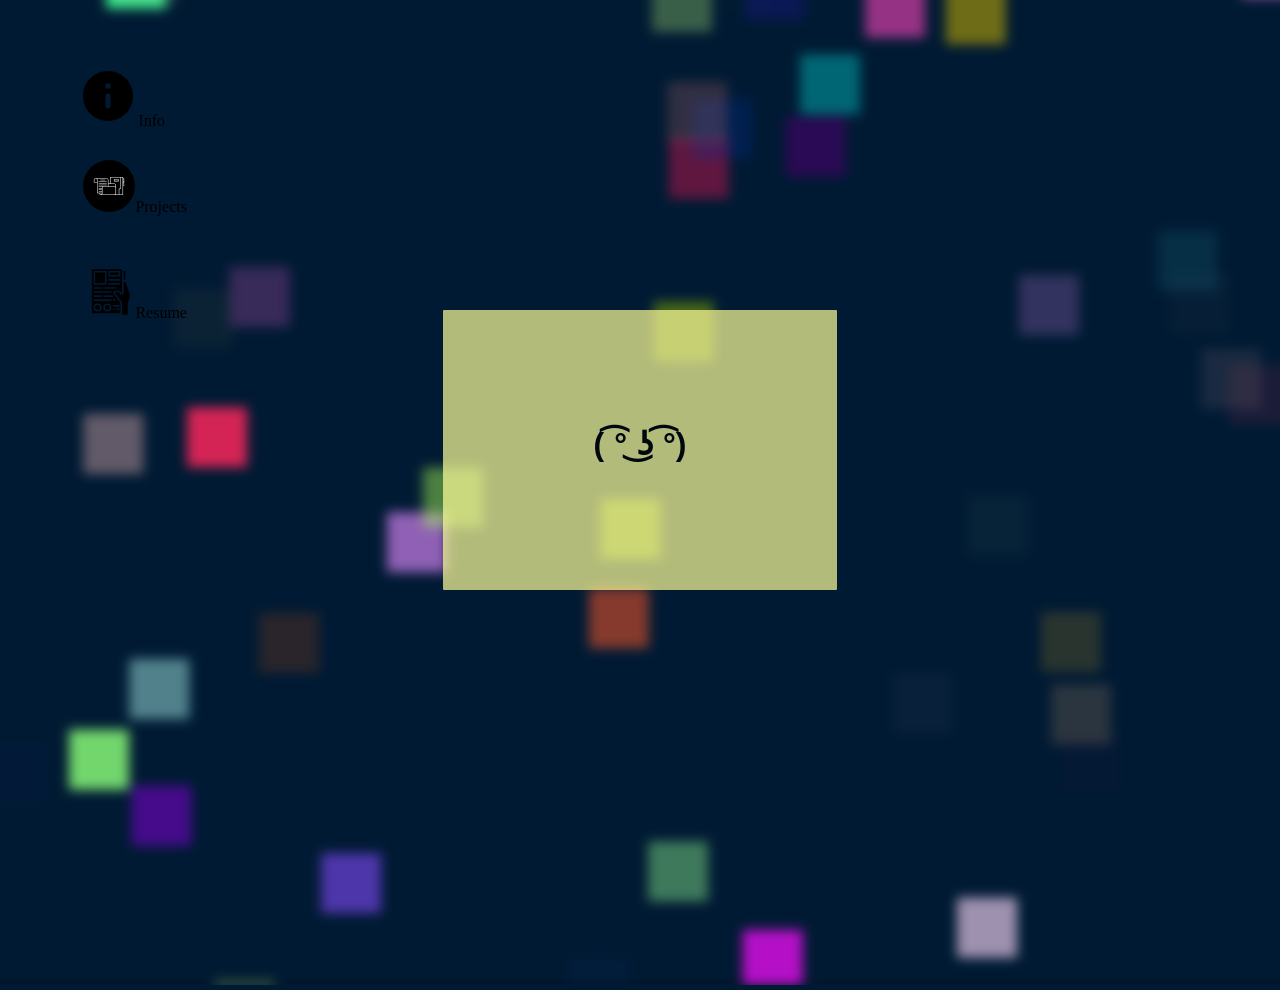
==== index.html @ b22007fe "main" ====
<!DOCTYPE html>
<html lang="en" dir="ltr">
  <link rel="stylesheet" href="css/master2.css">
  <head>
    <meta charset="utf-8">
    <title>Portfolio</title>
  </head>
  <body onresize="resolution()" >
    <canvas id="canvas"></canvas>

  </body>
  <script type="text/javascript" src="main.js">
</script>
<!--
<div class="logo_start">
<img onmouseover="about()" height="50" width="50" src="images/a.png" alt="">
</div>
-->
<div class="about" id='about'>
<h1 id='k1'>( ͡° ͜ʖ ͡°)</h1>

<div id='click_me' class="click_me" style="display:none;">
<button type="button" name="click_me_button" onclick="start2()">Click Me</button>
</div>

</div>
<div class="main_window" id="main_window" >

<div class="main_window_name" id="main_window_name">
<h1>Hello World!</h1>
<h2>I am Keshav Katkar</h2>
<p>Web, Python Developer based in Pune.</p>
</div>
<li>
<div class="profile_pic" id="profile_pic">
<img src="images/self.JPG" alt="profile_pic" height="200" width="180">
</div>
</li>
<li>
<div class="brief_intro" id="brief_intro">
Currently Studying in <a href="http://aissmsioit.org">AISSMS IOIT.</a><br><br>
Field : Engineering <br><br>
Branch: IT<br><br>
Expected Year Of Graduation : 2021<br><br>
Hobbies : Movies and Reading Books and yes Taking B&W Pictures.
</div>
</li>

<img onclick="show_menu()" ondblclick="dont_show_menu()" id="menu_icon" src="images/menu.svg" alt="" height="30" width="30">

<div class="end_links" id="end_links">

<ul>
  <li onclick="info_show()">Info</li>
  <li onclick="project_show()">Projects</li>
  <li onclick="download_resume()">Resume</li>
  <li onclick="show_intro()">about me</li>

</ul>
</div>

</div>


<div class="github_profile" id="github_profile">

<h1>Projects</h1>

</div>
<div class="social_icons" id="social_icons">
<ul>
  <li ><a target="_blank" rel="noopener noreferrer" href="https://www.linkedin.com/in/keshav-katkar-2783411ab/"><img src="images/linkedin.svg" height="30" width="30" alt=""> </li></a>
  <li ><a target="_blank" rel="noopener noreferrer" href="https://www.github.com/lawlie8"><img src="images/github.svg" height="30" width="30" alt=""> </li></a>
  <li ><a target="_blank" rel="noopener noreferrer" href="https://www.twitter.com/sockdontfit"> <img src="images/twitter.svg" height="30" width="30" alt=""> </li></a>
  <li ><a target="_blank" rel="noopener noreferrer" href="mailto: l.lawlie8@gmail.com"> <img src="images/mail.png" height="30" width="30" alt=""> </li></a>

</ul>

</div>

<div class="tab_class" id="tab_class">
<ul>
  <li onclick="info_show()" ><img src="images/info.svg" height="60" width="60" alt="">Info</li>
  <li onclick="project_show()" ><img src="images/projects.svg" height="52" width="52" alt="">Projects</li>
  <li onclick="download_resume()" ><img src="images/resume.svg" height="52" width="52" alt="">Resume</li>

</ul>

<div class="" id="download" style="display:hidden;">
<a id = "download2" href='data/resume.pdf' download></a>

</div>

</div>

<div class="project_intro" id="project_intro">

<h1>My Projects</h1>
<div class="project_li">
<li><a target="_blank" rel="noopener noreferrer" href="https://github.com/lawlie8/Mr.Hyde"><h2>Mr. Hyde</h2></a> <li>Mr. Hyde uses python's default "tkinter" library for GUI Used in this project. Mr Hyde is a FIle Encryption Software that Uses 'AES-256' Encryption Algorithm to Encrypt your files.</li></li>
</div>

<div class="project_li">
<li><a target="_blank" rel="noopener noreferrer" href="https://github.com/lawlie8/sha1-py"><h2>Sha1</h2></a><li>sha1 hashing algorithm for calculating string and file hash.</li></li>
</div>

<div class="project_li">
<li><a target="_blank" rel="noopener noreferrer" href="https://github.com/lawlie8/MAcSpoof_GUI"><h2>MAcSpoof_GUI</h2></a><li>Mac Address Changer for windows. An Addition to Previous "MAcSpoof" with GUI and additional Functionalities.</li></li>
</div>

<div class="project_li">
<li><a target="_blank" rel="noopener noreferrer" href="https://github.com/lawlie8/yts_scrape"><h2>YTS_scrape</h2></a><li>Web-Scraping python project to store all movie-magnet links from the popular movie torrent website
YIFY Torrents.</li></li>
</div>

<div class="project_li">
<li><a target="_blank" rel="noopener noreferrer" href="https://github.com/lawlie8/jumbled"><h2>Jumbled</h2></a><li>Gives you a Meaningful word out of jumbled words
Uses Dictionary and permutations of input string to find out Meaningful words</li></li>
</div>

<div class="project_li">
<li><a target="_blank" rel="noopener noreferrer" href="https://github.com/lawlie8/DBMS"><h2>DBMS</h2></a><li>Travel Agency Website With Accounts and Payment Processing. </li></li>
</div>

<div class="project_li">
<li><a target="_blank" rel="noopener noreferrer" href="https://github.com/lawlie8/saavn"><h2>saavn</h2></a><li>Saavn is an Indian music streaming service. Saavn allows users to stream music for free and allows downloads for its premium users. saavn.py allows to download music in .mp3 format which can be played in any audio player and can be copied and distributed. Just enter the album Url and saavn.py will find downloadable audio link for all the songs in the album.</li></li>
</div>


<div class="project_li">
<li><a target="_blank" rel="noopener noreferrer" href="https://github.com/lawlie8/cat-vs-dog-classification"><h2>cat-dog Classification.</h2></a><li>Tensorflow Image Classification Program Trainedd Using 4000 images of cats and dogs.</li></li>
</div>


<div class="project_li">
<li><a target="_blank" rel="noopener noreferrer" href="https://github.com/lawlie8"><h3>Check More Repositories at github.</h2></a></li></div>



</div>


</html>
---- css/master2.css ----
body{
  filter: blur(px);
  height: 100%;
  width: 100%;
  margin: 0;
  padding: 0;
  overflow-x: hidden;
  overflow-y: hidden;
}
html{
  height: 100%;
  width: 100%;

background-color:  #001a33;
}

canvas{
  margin-left: -5px;
  margin-top: -5px;
  //filter: drop-shadow(16px 16px 10px rgba(0,0,0,0.9));
  box-shadow: 1px 2px 3px black;
  filter: blur(5px);
  display: block;
  transform: scale(1.2);
  z-index: -11;
  background-color: #001a33;

}
/*
div.bar_1{
  font-size: 120%;
  font-family: sans-serif;
  position:absolute;
  top: 10%;
  left: 10%;
  color: white;
  z-index: 1;
}*/
.logo_start{
  position: absolute;
  height: 80%;
  width: 30%;
  top: 20%;
  left: 10%;
  z-index: 111;
}

.logo_start img{
  padding-top: 20px;
height: 50px;
width: 50px;
}

.logo_start img:hover{
  padding-top: 20px;
height: 60px;
width: 60px;
transition: 0.3s ease all;
}

.about{
  height: 30%;
  width: 30%;
  font-family: sans-serif;
  border-radius: 1px;
  background-color: #ffff99;
  padding:5px 5px;
  color: black;
  position: relative;
  position: absolute;
  top: 50%;
  left: 50%;
  transform: translate(-50%,-50%);
  z-index: 1;
  opacity: 0.7;
}

.click_me button{
//display:none;
background-color: green;
position: absolute;
height: 20%;
top: 50%;
left: 50%;
transform: translate(-50%,-50%);
width: 30%;
border: none;
}

.about h1,p,h2{
position: relative;
left: 50%;
top:40%;
text-align: center;
transform: translate(-50%,-50%);
}


div.main_window{
overflow-y: auto;
scrollbar-width:none;
scroll-behavior: auto;
display: none;
position: relative;
background-image: url('https://i.postimg.cc/gJRgCqjZ/bg1.jpg');
z-index: 111;
background-size: cover;
width: 100%;
color: black;
height: 100%;

}


.main_window h1{
position:absolute;
top: 20%;
left: 50%;
transform: translate(-50%,-50%);
padding-bottom: 30px;
border-bottom:2px black double;
width: 50%;
text-align: center;
}

.main_window h2{
position:absolute;
top: 30%;
left: 50%;
transform: translate(-50%,-50%);
width: 50%;
text-align: center;
}

.main_window p{
position:absolute;
top: 40%;
left: 50%;
transform: translate(-50%,-50%);
width: 500px;
text-align: center;
}


.profile_pic{
position:absolute;
top: 50%;
left: 25%;
padding: 20px;
background-color:rgba(0,0,0,.5);
width: 180px;
color: white;
}

.brief_intro{
text-align: left;
position: absolute;
top: 50%;
right: 45%;
color: white;
font-family: sans-serif;
padding: 20px;
background-color:rgba(0, 0, 0,.5);/*rgba(194,194,163,.5);*/
width: 350px;
height: 204px;
}

/*

.brief_intro p{
position:absolute;
left: 70px;
top: 7px;
}
*/
.brief_intro a{
text-decoration: none;
color: yellow;

}

.github_profile{
  display: none;
  position: absolute;
  top: 800px;
  left: 25%;
}
.social_icons{
  display: none;
  z-index: 1111;
  position: fixed;
  top: 50px;
  left: 85%;
  margin-right:auto;
}
#menu_icon{
  position: relative;
  left: 0%;
  top: 35px;
  display: block;
  margin: none;
}

div.end_links{
  z-index: 100023;
display:none;
color: white;
background-color: rgba(0,0,0,.5);
color: white;
height: 100%;
width: 200px;
position:fixed;
}
div.end_links li {
  position: relative;
  text-align: left;
  left: 0%;
  margin: none;
  color: white;
  z-index: 111;
  float:none;
  width: 100%;
  font-size: 20px;
  list-style: none;
  border-bottom:2px white double;
}
div.end_links li:hover {
  position: relative;
  text-align: left;
  left: 0%;
  background-color: white;
  top: 0%;
  margin: none;
  color: black;
  z-index: 111;
  float:none;
  width: 100%;
  font-size: 20px;
  list-style: none;
  border-bottom:2px white double;
}


.social_icons li{
margin-right: none;
padding-bottom: 20px;
list-style: none;
}

.tab_class{
  display: none;
position: fixed;
top: 50px;
left: 3%;
z-index: 111;
}

.tab_class li{
# padding-bottom: 50px;
  margin-bottom: 30px;
  list-style: none;
  border-radius: 50px;
}

.tab_class li:nth-child(2){
#  padding-bottom: 50px;
  margin-bottom: 50px;
  margin-left: 5px;
  list-style: none;
  align:center;
  border-radius: 50px;

}
.tab_class li:nth-child(3){
#  padding-bottom: 50px;
  margin-bottom: 50px;
  margin-left: 5px;
  list-style: none;
  align:center;
  border-radius: 50px;

}


/*
.tab_class li:hover{
  list-style: none;
  transition: all ease .5s;
  background-color: white;
  border-radius: 50px;
}
*/
.project_intro{
overflow-y:auto;
scroll-behavior:auto;
scrollbar-width:none;
font-family: sans-serif;
padding: 10px;
color: white;
transition: all ease .5s;
position: absolute;
top: 50%;
transition: all ease .5s;
left: 50%;
transform: translate(-50%,-50%);
height: 80%;
width: 70%;
background-color: rgba(0, 0, 0,.5);
z-index: 1111;
display: none;
}


.project_intro a{
  text-decoration: none;
  left: auto;
  position: relative;
  margin-bottom: none;
  color: yellow;
}
.project_intro h2{
position: relative;
margin-bottom: 5px;
text-align: left;
}

.project_li{
  padding: 10px;
  background-color: rgba(0, 0, 0,.3);
  list-style: none;
  float: top;
  margin-right: 20px;
  position: relative;
  left: 5%;
  margin-top: 10px;
  margin-bottom: 50px;
}
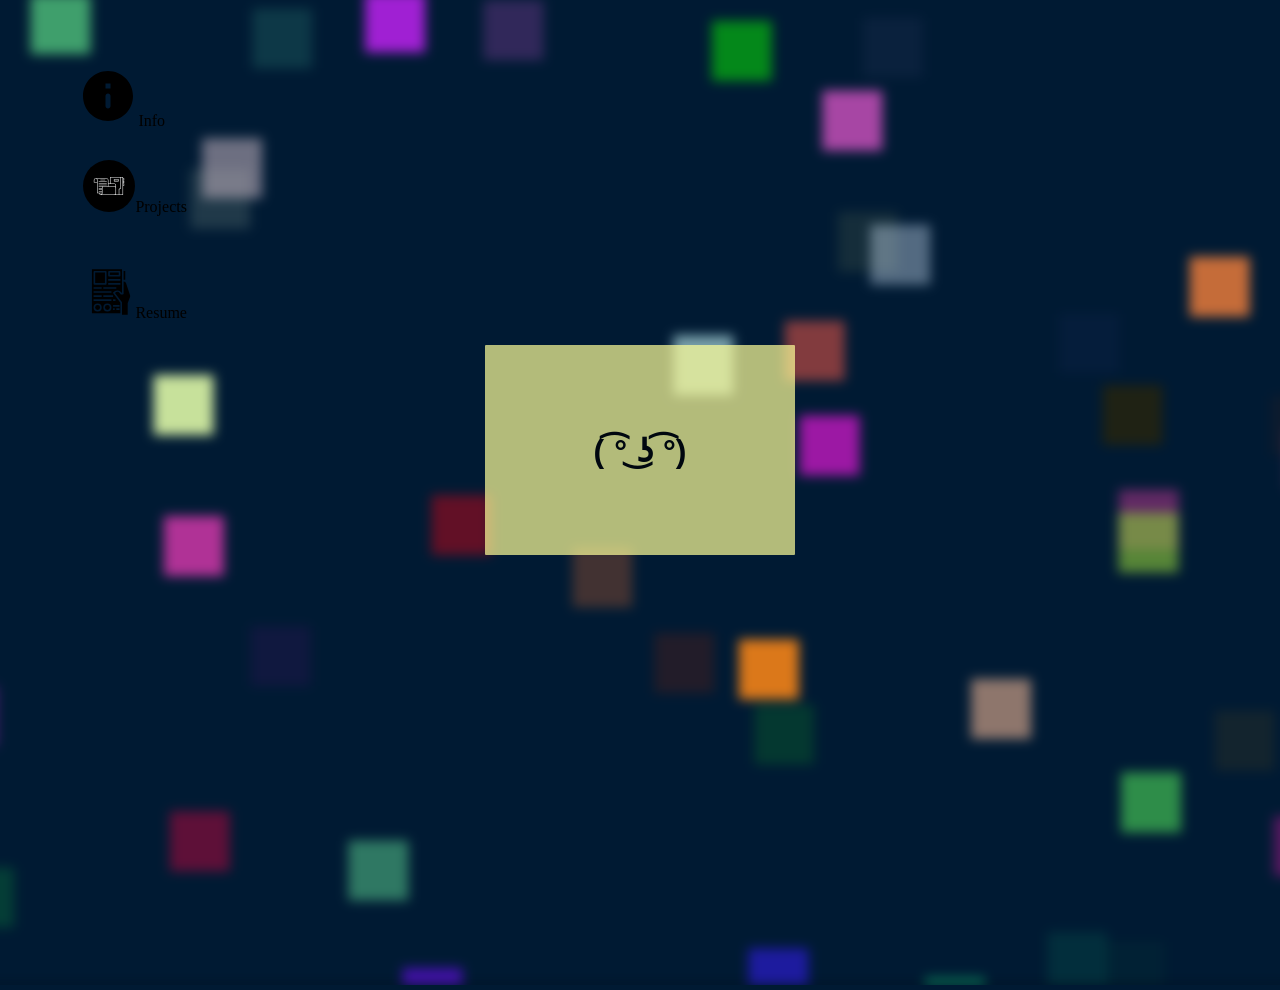
==== commit 978091c5: "'what_what'" ====
--- a/index.html
+++ b/index.html
@@ -1,6 +1,7 @@
 <!DOCTYPE html>
 <html lang="en" dir="ltr">
   <link rel="stylesheet" href="css/master2.css">
+  <meta name="viewport" content="width=device-width,user-scalable=no"/>
   <head>
     <meta charset="utf-8">
     <title>Portfolio</title>
--- a/css/master2.css
+++ b/css/master2.css
@@ -59,8 +59,8 @@
 }
 
 .about{
-  height: 30%;
-  width: 30%;
+  height: 200px;
+  width: 300px;
   font-family: sans-serif;
   border-radius: 1px;
   background-color: #ffff99;
@@ -117,8 +117,8 @@
 top: 20%;
 left: 50%;
 transform: translate(-50%,-50%);
-padding-bottom: 30px;
-border-bottom:2px black double;
+padding-bottom: 1%;
+border-bottom:1px black solid;
 width: 50%;
 text-align: center;
 }
@@ -156,7 +156,7 @@
 text-align: left;
 position: absolute;
 top: 50%;
-right: 45%;
+left: 45%;
 color: white;
 font-family: sans-serif;
 padding: 20px;
@@ -248,11 +248,11 @@
 }
 
 .tab_class{
-  display: none;
+display: none;
 position: fixed;
 top: 50px;
 left: 3%;
-z-index: 111;
+z-index: 0;
 }
 
 .tab_class li{
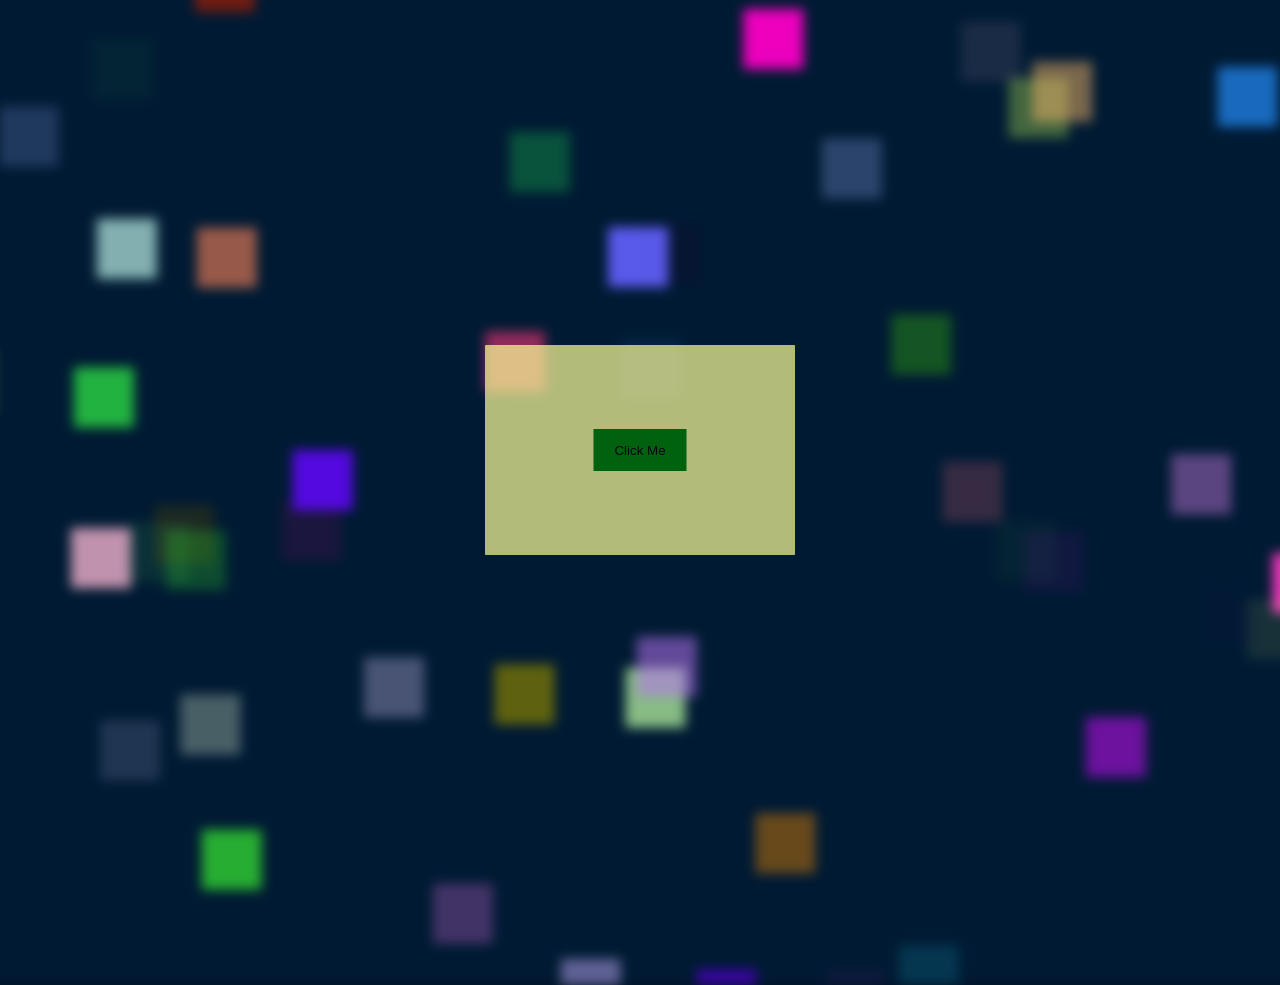
==== commit 82fcb76f: "hello" ====
--- a/index.html
+++ b/index.html
@@ -1,22 +1,18 @@
 <!DOCTYPE html>
 <html lang="en" dir="ltr">
   <link rel="stylesheet" href="css/master2.css">
-  <meta name="viewport" content="width=device-width,user-scalable=no"/>
+  <meta name="viewport" content="width=device-width,user-scalable=no">
   <head>
     <meta charset="utf-8">
     <title>Portfolio</title>
   </head>
-  <body onresize="resolution()" >
+  <body id="body_tag"  >
     <canvas id="canvas"></canvas>
 
   </body>
-  <script type="text/javascript" src="main.js">
-</script>
-<!--
-<div class="logo_start">
-<img onmouseover="about()" height="50" width="50" src="images/a.png" alt="">
-</div>
--->
+  <script type="text/javascript" src="main.js"></script>
+
+
 <div class="about" id='about'>
 <h1 id='k1'>( ͡° ͜ʖ ͡°)</h1>
 
@@ -47,8 +43,10 @@
 </div>
 </li>
 
-<img onclick="show_menu()" ondblclick="dont_show_menu()" id="menu_icon" src="images/menu.svg" alt="" height="30" width="30">
-
+<img onclick="show_menu()" ondblclick="dont_show_menu()" id="menu_icon" src="images/menu.svg" alt="" height="30" width="30" style="">
+<!--
+<img src="images/github.svg" onclick="show_menu()" id="menu2" alt="" height="30" width="30" >
+-->
 <div class="end_links" id="end_links">
 
 <ul>
--- a/css/master2.css
+++ b/css/master2.css
@@ -1,8 +1,9 @@
 body{
-  filter: blur(px);
+  position: absolute;
   height: 100%;
   width: 100%;
   margin: 0;
+  z-index: -111111;
   padding: 0;
   overflow-x: hidden;
   overflow-y: hidden;
@@ -10,14 +11,13 @@
 html{
   height: 100%;
   width: 100%;
-
-background-color:  #001a33;
+  background-color:  #001a33;
 }
 
 canvas{
   margin-left: -5px;
   margin-top: -5px;
-  //filter: drop-shadow(16px 16px 10px rgba(0,0,0,0.9));
+  #filter: drop-shadow(16px 16px 10px rgba(0,0,0,0.9));
   box-shadow: 1px 2px 3px black;
   filter: blur(5px);
   display: block;
@@ -103,7 +103,7 @@
 display: none;
 position: relative;
 background-image: url('https://i.postimg.cc/gJRgCqjZ/bg1.jpg');
-z-index: 111;
+z-index: -11;
 background-size: cover;
 width: 100%;
 color: black;
@@ -165,14 +165,7 @@
 height: 204px;
 }
 
-/*
-
-.brief_intro p{
-position:absolute;
-left: 70px;
-top: 7px;
-}
-*/
+
 .brief_intro a{
 text-decoration: none;
 color: yellow;
@@ -194,6 +187,7 @@
   margin-right:auto;
 }
 #menu_icon{
+  z-index: 1111;
   position: relative;
   left: 0%;
   top: 35px;
@@ -202,7 +196,7 @@
 }
 
 div.end_links{
-  z-index: 100023;
+z-index:113131313;
 display:none;
 color: white;
 background-color: rgba(0,0,0,.5);
@@ -211,6 +205,7 @@
 width: 200px;
 position:fixed;
 }
+
 div.end_links li {
   position: relative;
   text-align: left;
@@ -254,6 +249,15 @@
 left: 3%;
 z-index: 0;
 }
+#menu2{
+  z-index: 11111111111111111111111;
+display: block;
+position: absolute;
+top: 50px;
+left: 0%;
+
+
+}
 
 .tab_class li{
 # padding-bottom: 50px;
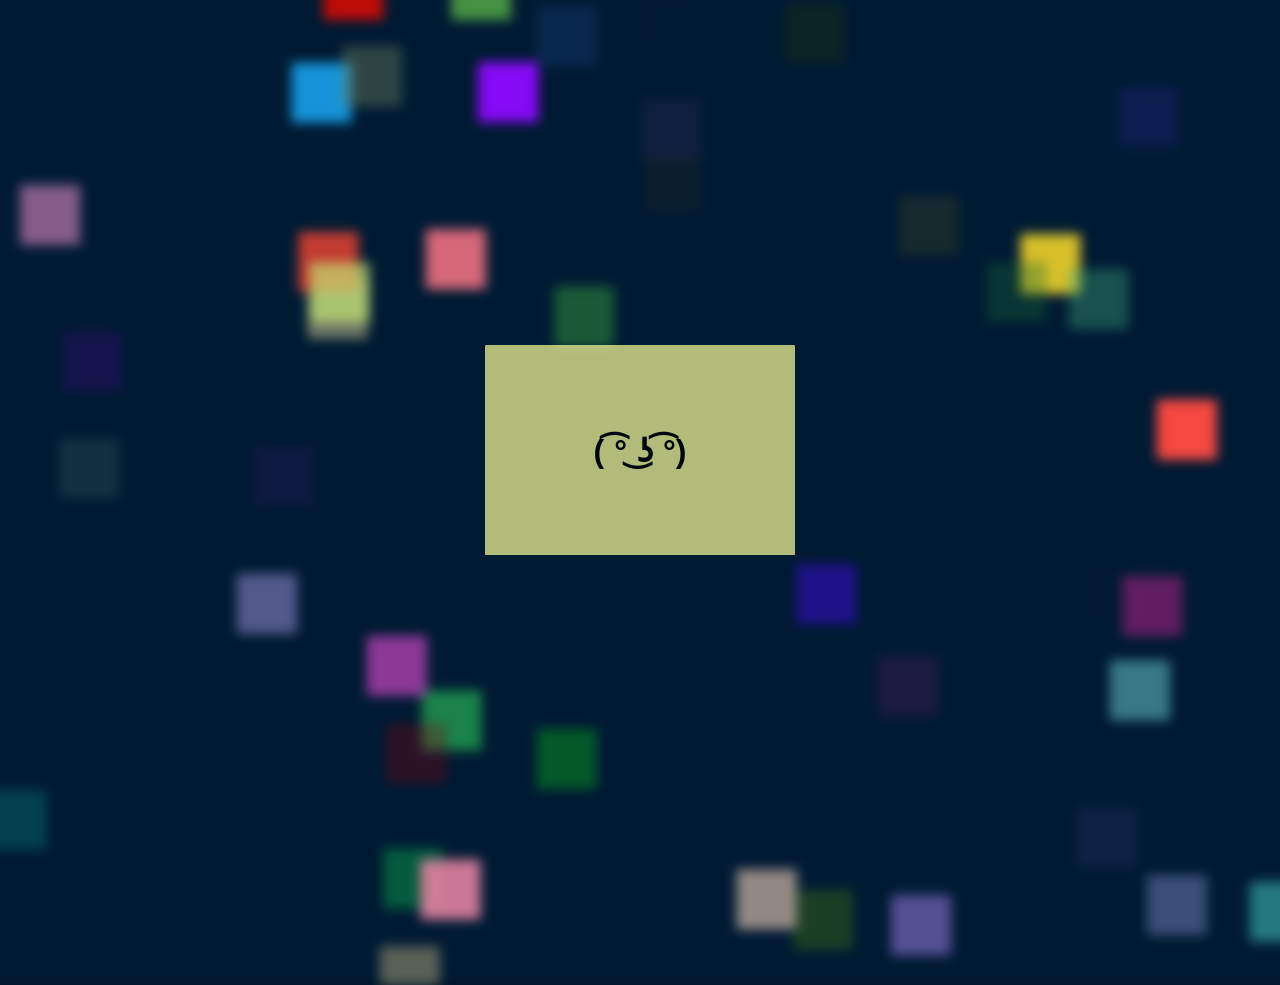
==== commit c08929cd: "counter" ====
--- a/index.html
+++ b/index.html
@@ -1,4 +1,4 @@
-<!DOCTYPE html>
+
 <html lang="en" dir="ltr">
   <link rel="stylesheet" href="css/master2.css">
   <meta name="viewport" content="width=device-width,user-scalable=no">
@@ -11,8 +11,9 @@
 
   </body>
   <script type="text/javascript" src="main.js"></script>
-
-
+<div id="visitor-count"> <!-- Start of WebFreeCounter Code -->
+<a href="https://www.webfreecounter.com/" target="_blank"><img src="https://www.webfreecounter.com/hit.php?id=grefoxpf&nd=6&style=2" border="0" alt="web counter"></a>
+<!-- End of WebFreeCounter Code --> </div>
 <div class="about" id='about'>
 <h1 id='k1'>( ͡° ͜ʖ ͡°)</h1>
 
--- a/css/master2.css
+++ b/css/master2.css
@@ -96,7 +96,19 @@
 }
 
 
+#visitor-counter{
+
+position: absolute;
+bottom: 0%;
+left: 0%;
+z-index: 11111111;
+width: 10px;
+
+
+}
+
 div.main_window{
+  list-style: none;
 overflow-y: auto;
 scrollbar-width:none;
 scroll-behavior: auto;
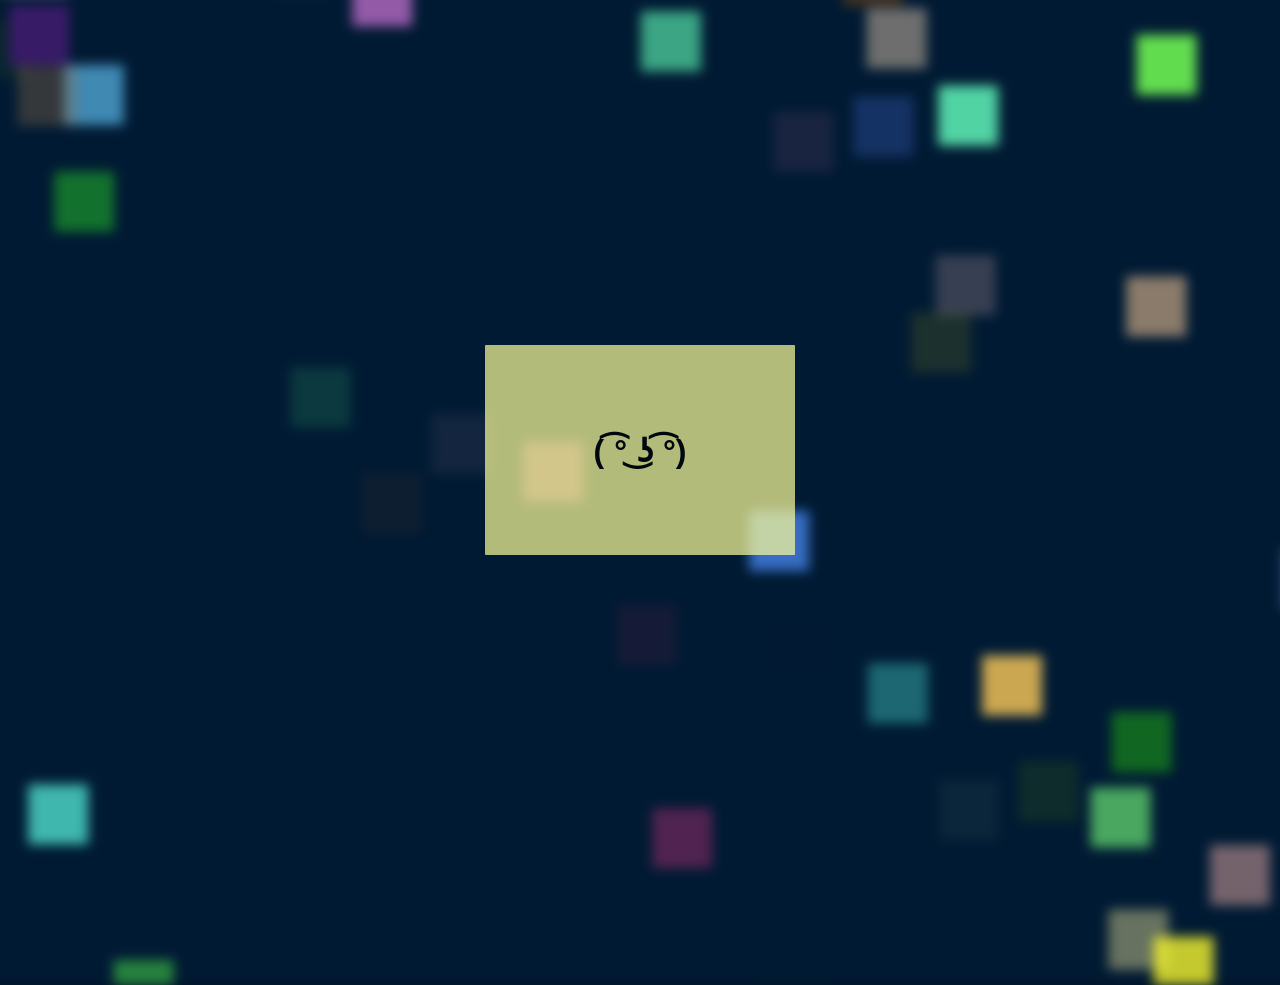
==== commit 0ce8b837: "what" ====
--- a/index.html
+++ b/index.html
@@ -133,7 +133,7 @@
 
 
 <div class="project_li">
-<li><a target="_blank" rel="noopener noreferrer" href="https://github.com/lawlie8"><h3>Check More Repositories at github.</h2></a></li></div>
+<li><a target="_blank" rel="noopener noreferrer" href="https://github.com/lawlie8?tab=repositories"><h3>Check More Repositories at github.</h2></a></li></div>
 
 
 
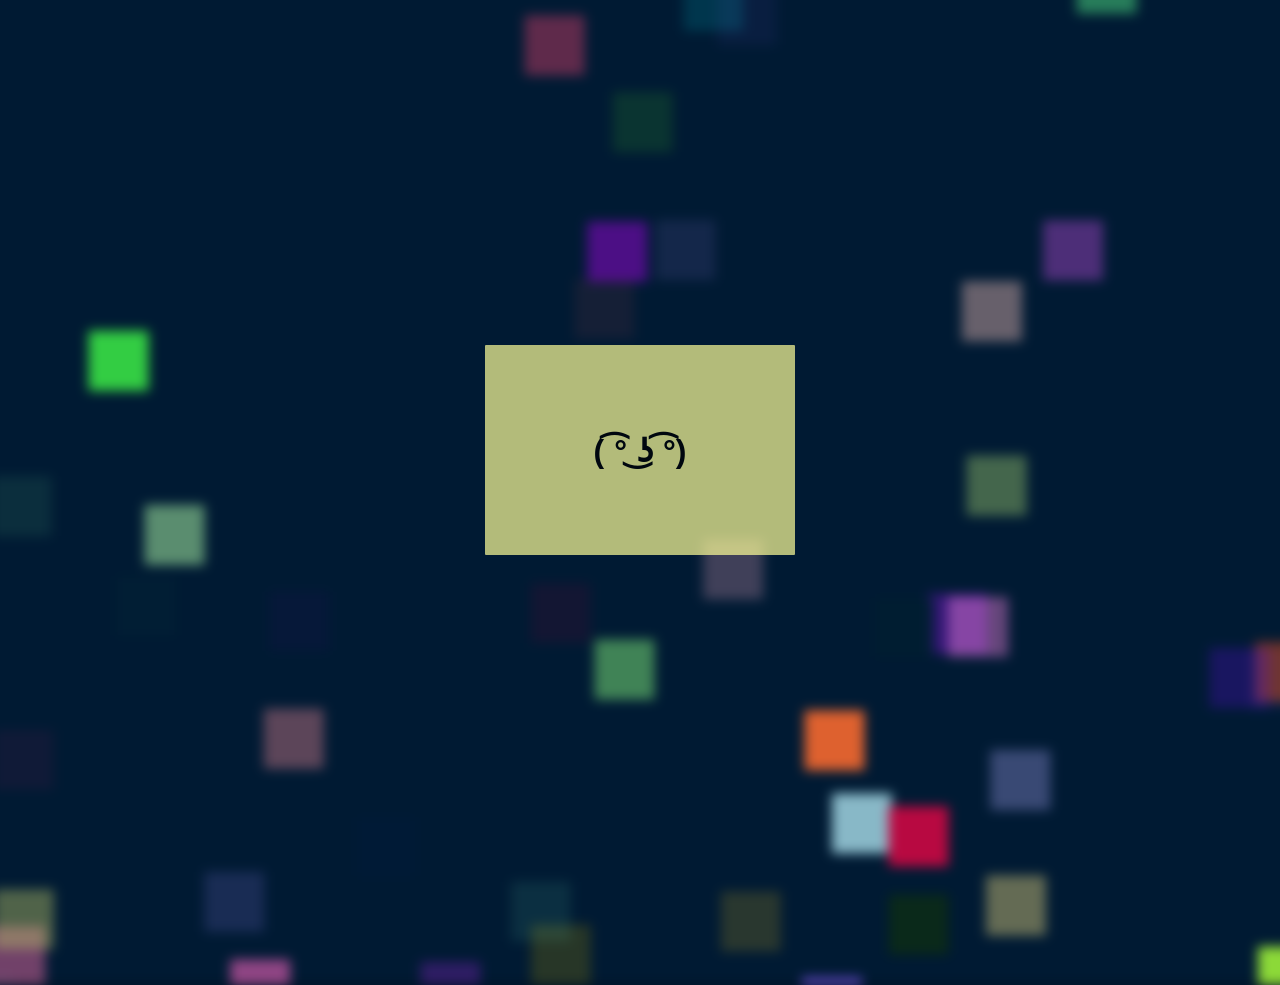
==== commit 0a2fa2df: "icon_added" ====
--- a/index.html
+++ b/index.html
@@ -1,6 +1,7 @@
 
 <html lang="en" dir="ltr">
   <link rel="stylesheet" href="css/master2.css">
+  <link rel="shortcut icon" href="images/favicon.ico">
   <meta name="viewport" content="width=device-width,user-scalable=no">
   <head>
     <meta charset="utf-8">
--- a/css/master2.css
+++ b/css/master2.css
@@ -174,7 +174,7 @@
 padding: 20px;
 background-color:rgba(0, 0, 0,.5);/*rgba(194,194,163,.5);*/
 width: 350px;
-height: 204px;
+height: 200px;
 }
 
 
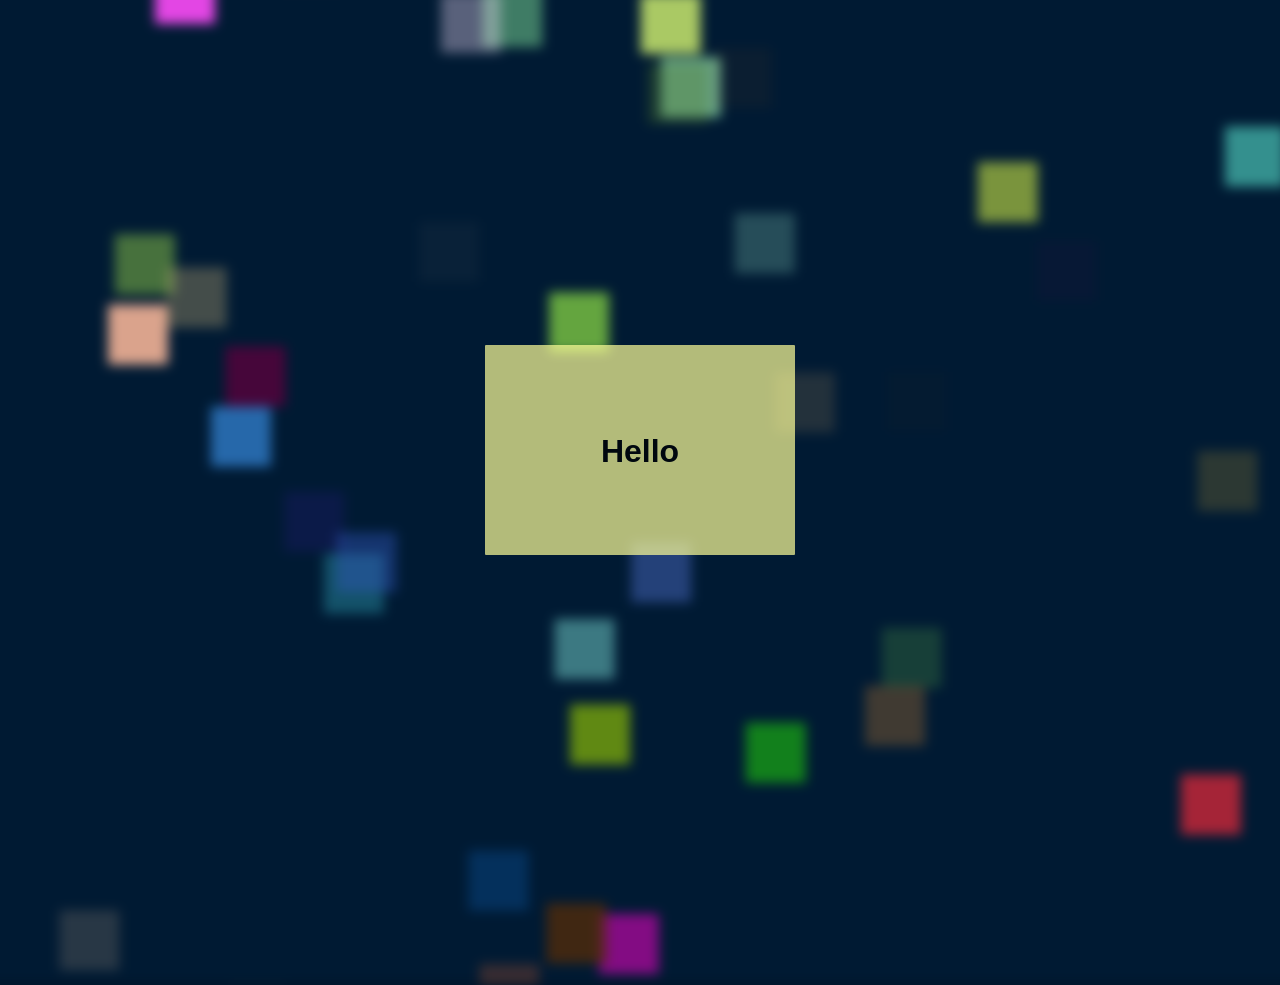
==== commit ad86f971: "p" ====
--- a/index.html
+++ b/index.html
@@ -102,6 +102,10 @@
 </div>
 
 <div class="project_li">
+<li><a target="_blank" rel="noopener noreferrer" href="https://github.com/lawlie8/pyplayer"><h2>pyplayer</h2></a> <li>Python Music Player, tikinter as GUI python-vlc as audio module, Shuffle, album art artist info support etc.</li></li>
+</div>
+
+<div class="project_li">
 <li><a target="_blank" rel="noopener noreferrer" href="https://github.com/lawlie8/sha1-py"><h2>Sha1</h2></a><li>sha1 hashing algorithm for calculating string and file hash.</li></li>
 </div>
 
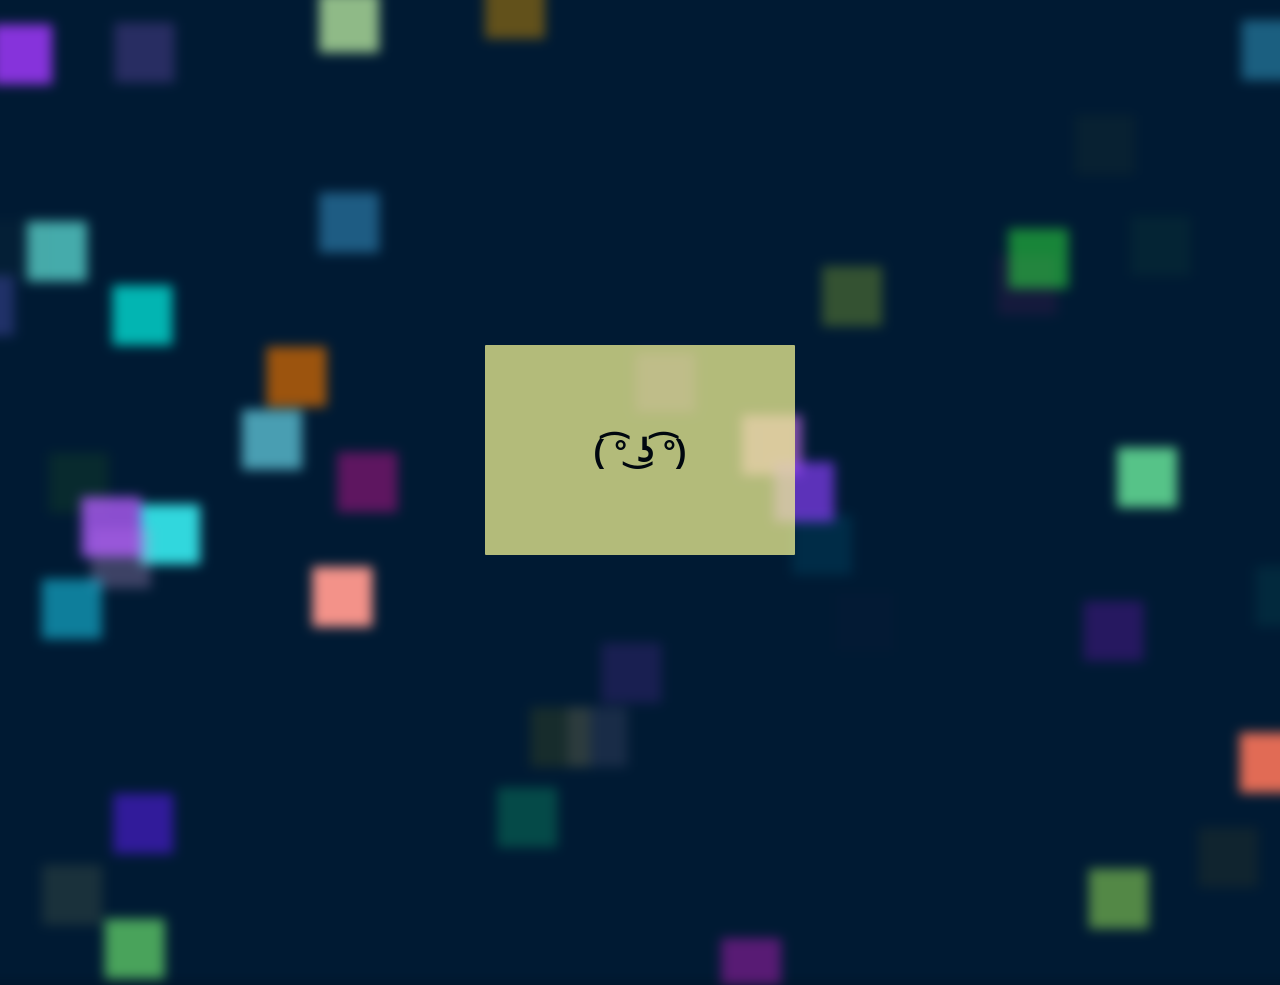
==== commit 7dcf9ff7: "updated resume and other stuff" ====
--- a/index.html
+++ b/index.html
@@ -37,18 +37,16 @@
 </li>
 <li>
 <div class="brief_intro" id="brief_intro">
-Currently Studying in <a href="http://aissmsioit.org">AISSMS IOIT.</a><br><br>
-Field : Engineering <br><br>
+Graduation College <a href="http://aissmsioit.org">AISSMS IOIT.</a><br><br>
+Field : Engineerin <br><br>
 Branch: IT<br><br>
-Expected Year Of Graduation : 2021<br><br>
+Year Of Graduation : 2021<br><br>
 Hobbies : Movies and Reading Books and yes Taking B&W Pictures.
 </div>
 </li>
 
 <img onclick="show_menu()" ondblclick="dont_show_menu()" id="menu_icon" src="images/menu.svg" alt="" height="30" width="30" style="">
-<!--
-<img src="images/github.svg" onclick="show_menu()" id="menu2" alt="" height="30" width="30" >
--->
+
 <div class="end_links" id="end_links">
 
 <ul>
